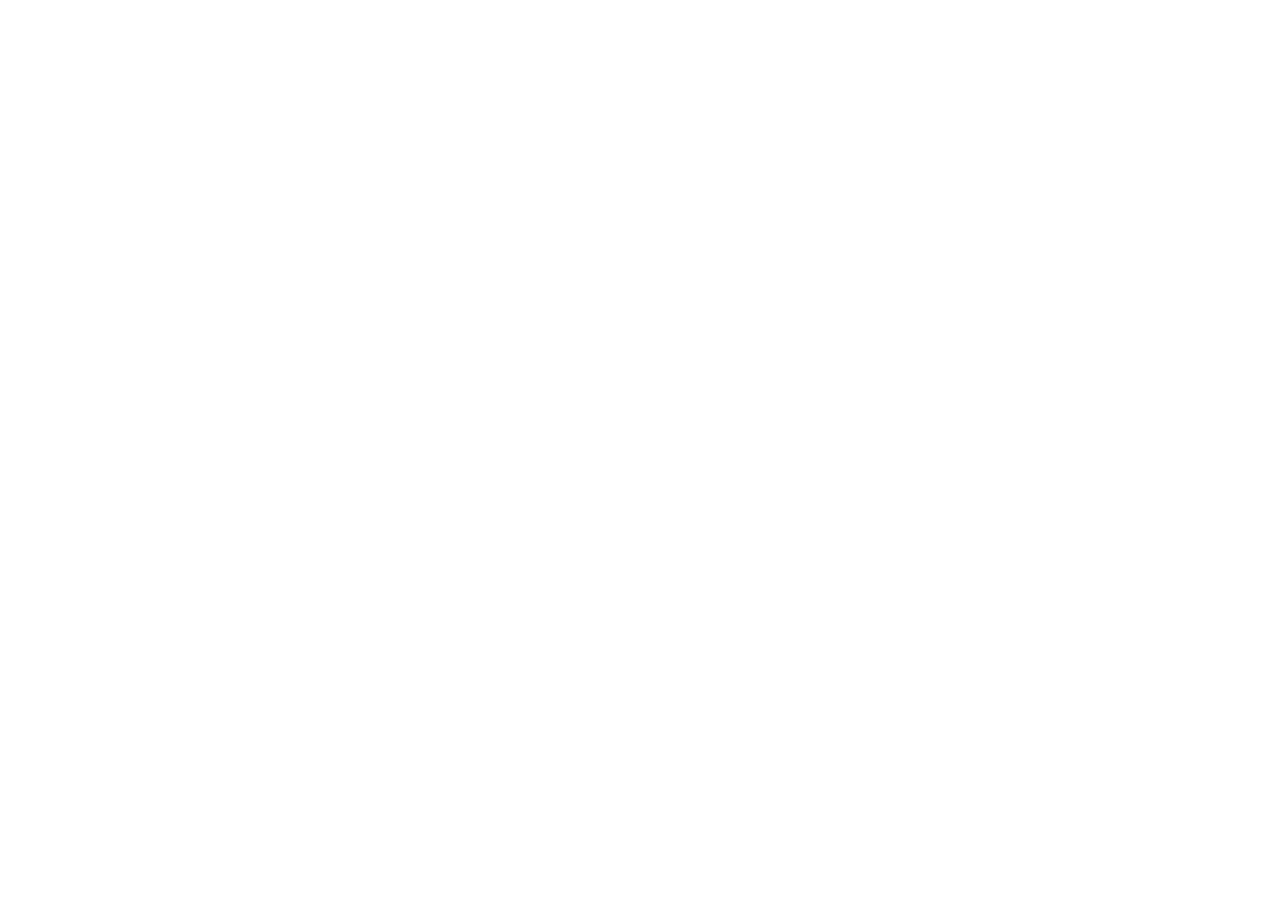
==== recipes/coliva.html @ c29db515 "Adding the boilerplate to the HTML files" ====
<!DOCTYPE html>
<html lang="en">
<head>
    <meta charset="UTF-8">
    <meta name="viewport" content="width=device-width, initial-scale=1.0">
    <title>Coliva</title>
</head>
<body>
    
</body>
</html>
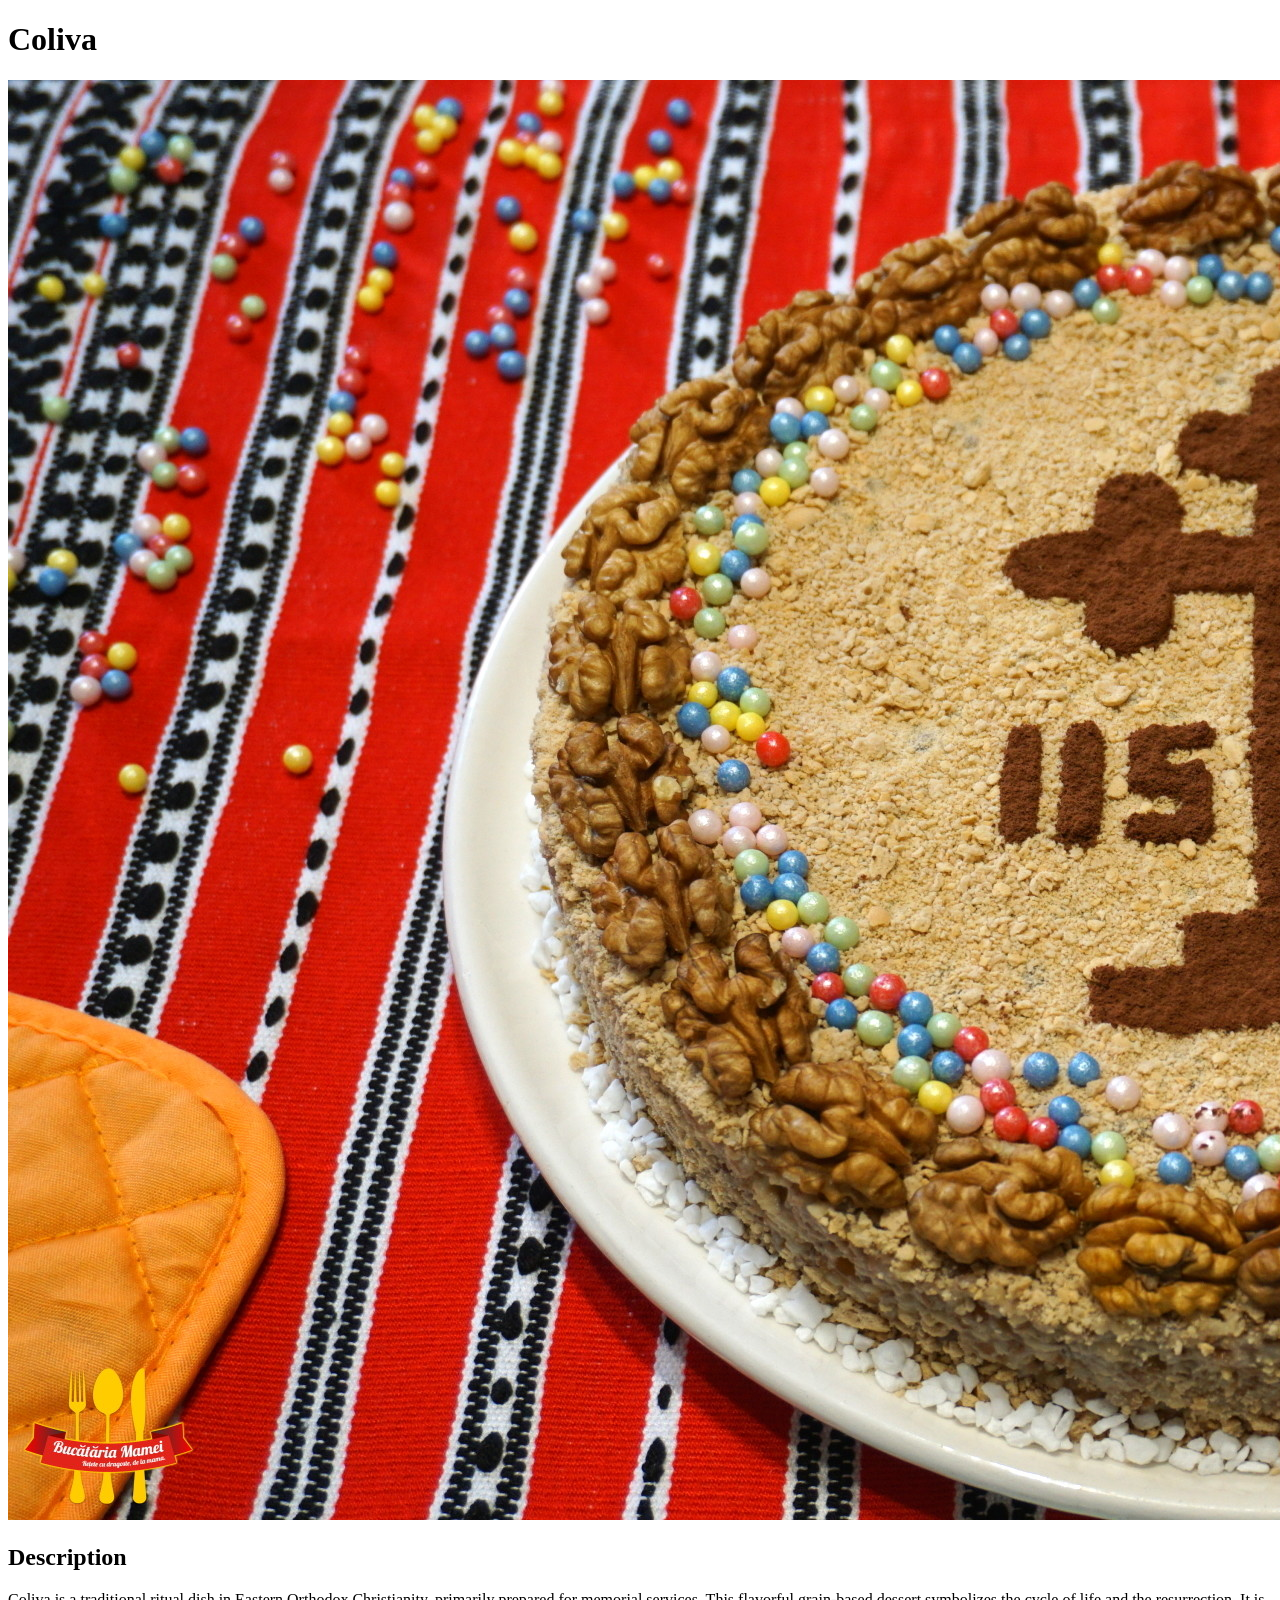
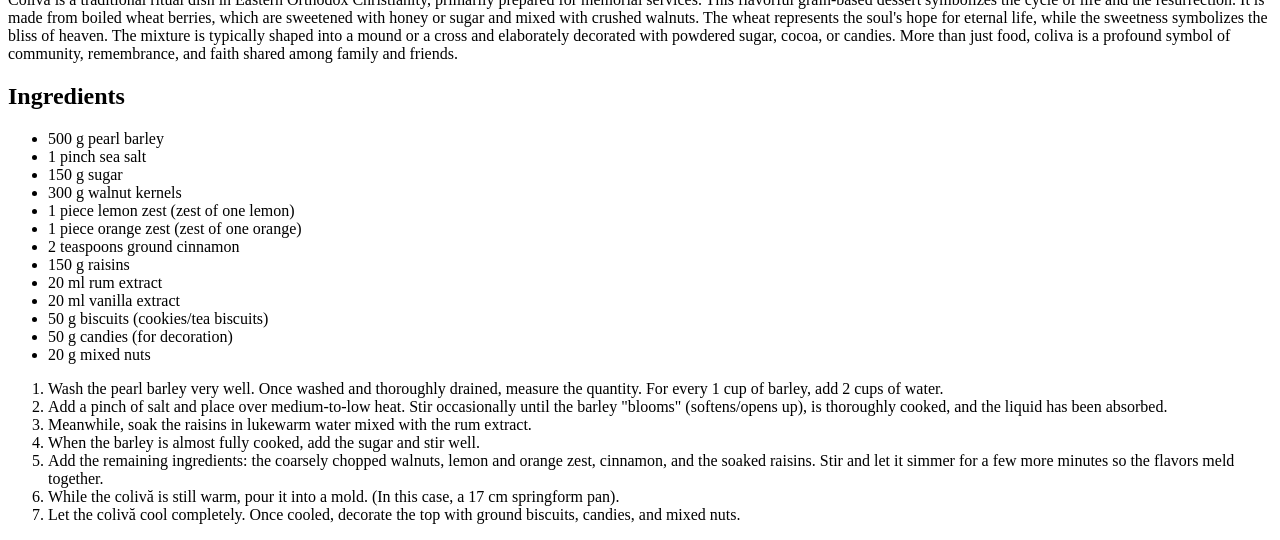
==== commit 53e50d5f: "Adding coliva content Adding description, ingredients and steps for coliva recipe + change some spac" ====
--- a/recipes/coliva.html
+++ b/recipes/coliva.html
@@ -6,6 +6,54 @@
     <title>Coliva</title>
 </head>
 <body>
-    
+    <h1>Coliva</h1>
+    <img src="../img/coliva.jpg">
+    <h2>Description</h2>
+    <p>
+        Coliva is a traditional ritual dish in Eastern Orthodox Christianity, primarily prepared for memorial services. 
+        This flavorful grain-based dessert symbolizes the cycle of life and the resurrection. 
+        It is made from boiled wheat berries, which are sweetened with honey or sugar and mixed with crushed walnuts. 
+        The wheat represents the soul's hope for eternal life, while the sweetness symbolizes the bliss of heaven.
+        The mixture is typically shaped into a mound or a cross and elaborately decorated with powdered sugar, cocoa, or candies. 
+        More than just food, coliva is a profound symbol of community, remembrance, and faith shared among family and friends.
+    </p>
+    <h2>Ingredients</h2>
+    <ul>
+        <li>500 g pearl barley</li>
+        <li>1 pinch sea salt</li>
+        <li>150 g sugar</li>
+        <li>300 g walnut kernels</li>
+        <li>1 piece lemon zest (zest of one lemon)</li>
+        <li>1 piece orange zest (zest of one orange)</li>
+        <li>2 teaspoons ground cinnamon</li>
+        <li>150 g raisins</li>
+        <li>20 ml rum extract</li>
+        <li>20 ml vanilla extract</li>
+        <li>50 g biscuits (cookies/tea biscuits)</li>
+        <li>50 g candies (for decoration)</li>
+        <li>20 g mixed nuts</li>
+    </ul>
+    <ol>
+        <li>
+            Wash the pearl barley very well. Once washed and thoroughly drained, measure the quantity. 
+            For every 1 cup of barley, add 2 cups of water.
+        </li>
+        <li>Add a pinch of salt and place over medium-to-low heat. 
+            Stir occasionally until the barley "blooms" (softens/opens up), is thoroughly cooked, and the liquid has been absorbed.
+        </li>
+        <li>Meanwhile, soak the raisins in lukewarm water mixed with the rum extract.</li>
+        <li>When the barley is almost fully cooked, add the sugar and stir well.</li>
+        <li>
+            Add the remaining ingredients: the coarsely chopped walnuts, lemon and orange zest, cinnamon, and the soaked raisins. 
+            Stir and let it simmer for a few more minutes so the flavors meld together.
+        </li>
+        <li>
+            While the colivă is still warm, pour it into a mold. 
+            (In this case, a 17 cm springform pan).
+        </li>
+        <li>
+            Let the colivă cool completely. Once cooled, decorate the top with ground biscuits, candies, and mixed nuts.
+        </li>
+    </ol>
 </body>
 </html>
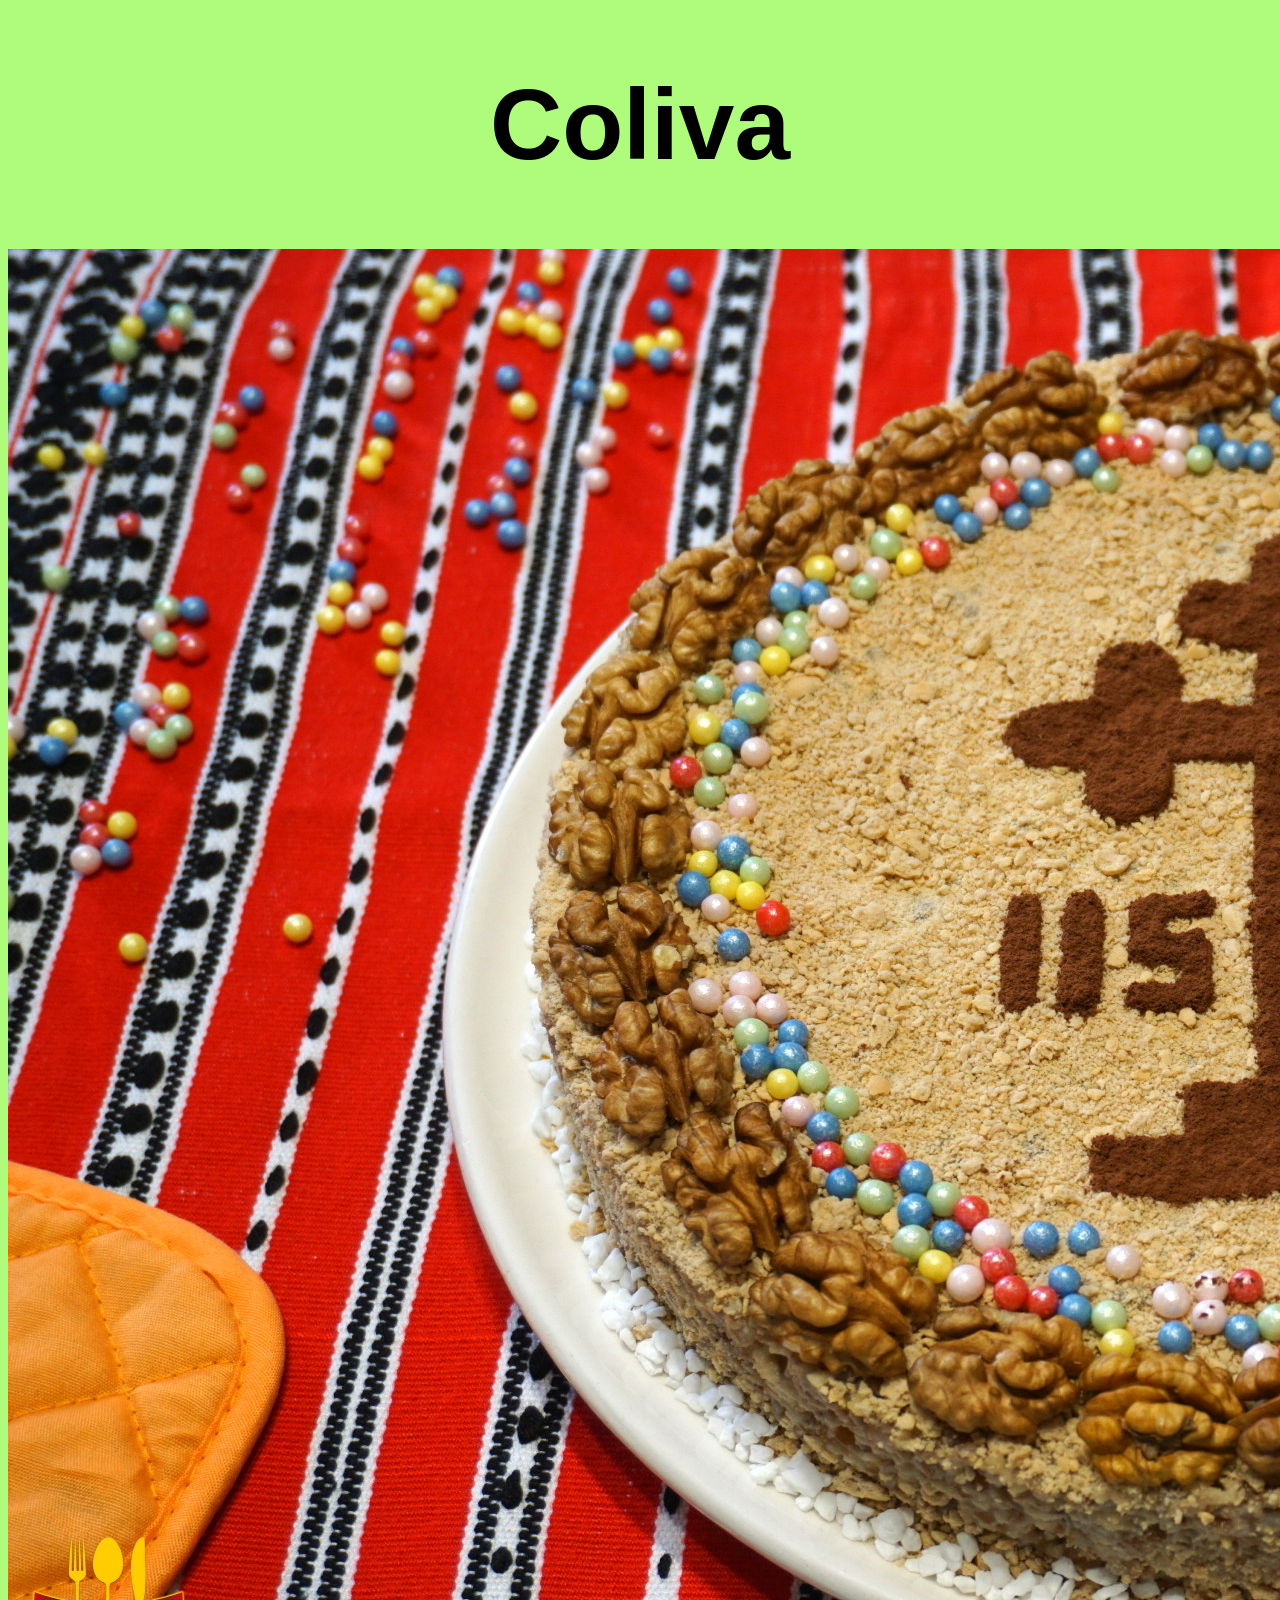
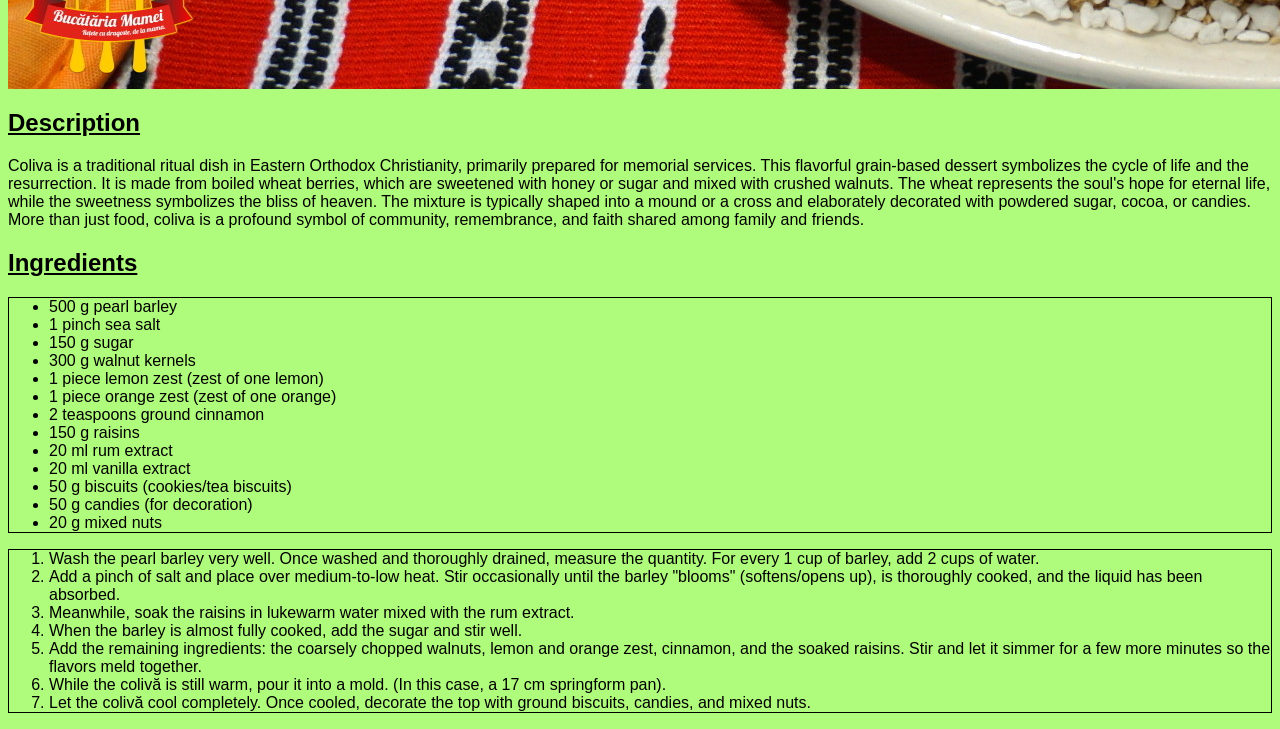
==== commit ef3ceb93: "adding styles to the pages" ====
--- a/recipes/coliva.html
+++ b/recipes/coliva.html
@@ -3,6 +3,7 @@
 <head>
     <meta charset="UTF-8">
     <meta name="viewport" content="width=device-width, initial-scale=1.0">
+    <link rel="stylesheet" href="../styles/recipe.css">
     <title>Coliva</title>
 </head>
 <body>
--- a/styles/recipe.css
+++ b/styles/recipe.css
@@ -0,0 +1,24 @@
+body {
+    background-color: #affc7c;
+        font-family: sans-serif;
+}
+
+h1 {
+    font-size: 100px;
+    font-weight: bold;
+    text-align: center;
+}
+
+img {
+    display: block;
+    margin: 0 auto;
+}
+
+h2 {
+    font-weight: bold;
+    text-decoration: underline;
+}
+
+ul, ol {
+    border: 1px solid black;
+}
